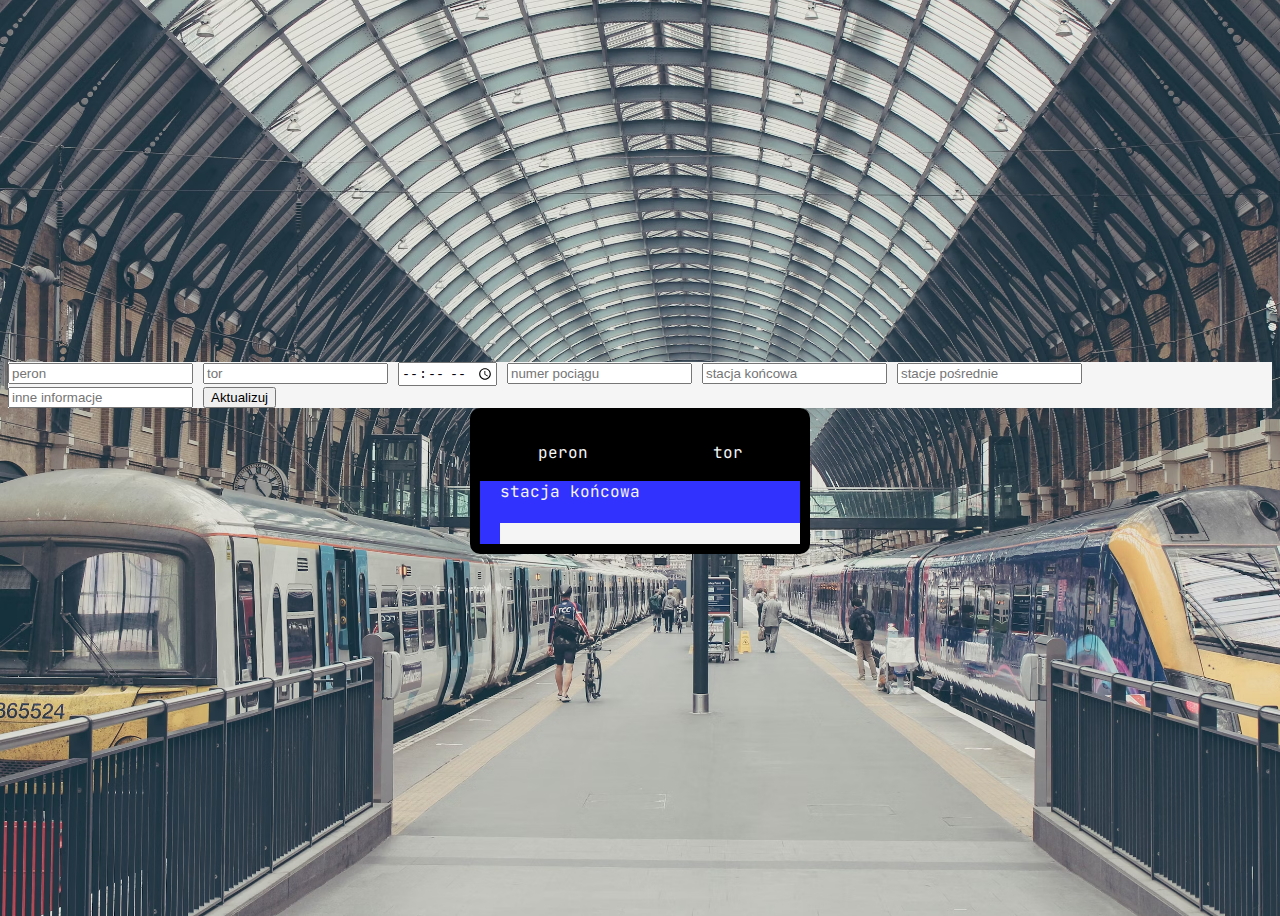
==== peron.html @ f05ddce3 "peron - Copy the code from previous project" ====
<!DOCTYPE html>
<html lang="pl">
<head>
    <meta charset="UTF-8">
    <title>Wyświetlacz peronowy</title>
    <link rel="stylesheet" href="peron.css">
    <script src="peron.js" defer></script>
    <link rel="stylesheet" href="scroll.css">
    <script src="scroll.js"></script>
</head>
<body>
        <div class="in">
            <input type="text" placeholder="peron" id="peronI">
            <input type="text" placeholder="tor" id="torI">
            <input type="time" id="godzinaI">
            <input type="text" placeholder="numer pociągu" id="numerI">
            <input type="text" placeholder="stacja końcowa" id="koncowaI">
            <input type="text" placeholder="stacje pośrednie" id="posrednieI">
            <input type="text" placeholder="inne informacje" id="inneI">

            <button id="aktualizujP">Aktualizuj</button>
        </div>
        <div class="out">
            <div class="head">
                <div>
                    <p>peron <span class="big-span" id="peronO"></span></p>
                </div>
                <div>
                    <p>tor <span class="big-span" id="torO"></span></p>
                </div>
            </div>
            <div class="screen">
                <div class="left">
                    <span class="big-span" id="godzinaO"></span>
                    <span id="numerO"></span>
                </div>
                <div class="right">
                    <span id="koncowaO">stacja końcowa</span>
                    <div class="scroll-container"><span class="scroll-text" id="posrednieO">
                    </span></div>
                    <div class="scroll-container white-scroll"><span class="scroll-text" id="inneO"></span></div>
                </div>
            </div>
        </div>
</body>
</html>
---- peron.css ----
@import url('https://fonts.googleapis.com/css2?family=JetBrains+Mono:wght@700&display=swap');

body {
    display: flex;
    flex-direction: column;
    align-items: center;
    justify-content: center;
    height: 100vh;
    background-image: url('tlo.jpg');
    background-size: cover;
    font-family: 'JetBrains Mono';
    font-size: 16px;
}

.in {
    background-color: whitesmoke;
}

.out {
    background-color: black;
    padding: 10px;
    border-radius: 10px;
    display: flex;
    flex-direction: column;
    max-width: 500px;
}

.head {
    display: flex;
    gap: 10px;
    background-color: black;
    color: whitesmoke;
    justify-content: space-around;
}

.screen {
    display: flex;
    gap: 10px;
    background-color: #3232ff;
    color: whitesmoke;
    padding-left: 10px;
}

.left {
    display: flex;
    flex-direction: column;
    align-items: center;
}

.white-scroll {
    color: #3232ff;
    background-color: whitesmoke;
}

.big-span {
    font-size: 24px;
}
---- scroll.css ----
.scroll-container {
    width: 300px;
    overflow: hidden;
}
.scroll-text {
    white-space: nowrap;
    display: inline-block;
    padding-left: 100%;
    animation: scroll 15s linear infinite;
}
@keyframes scroll {
    0% {
        transform: translate(0, 0);
    }
    100% {
        transform: translate(-100%, 0);
    }
}
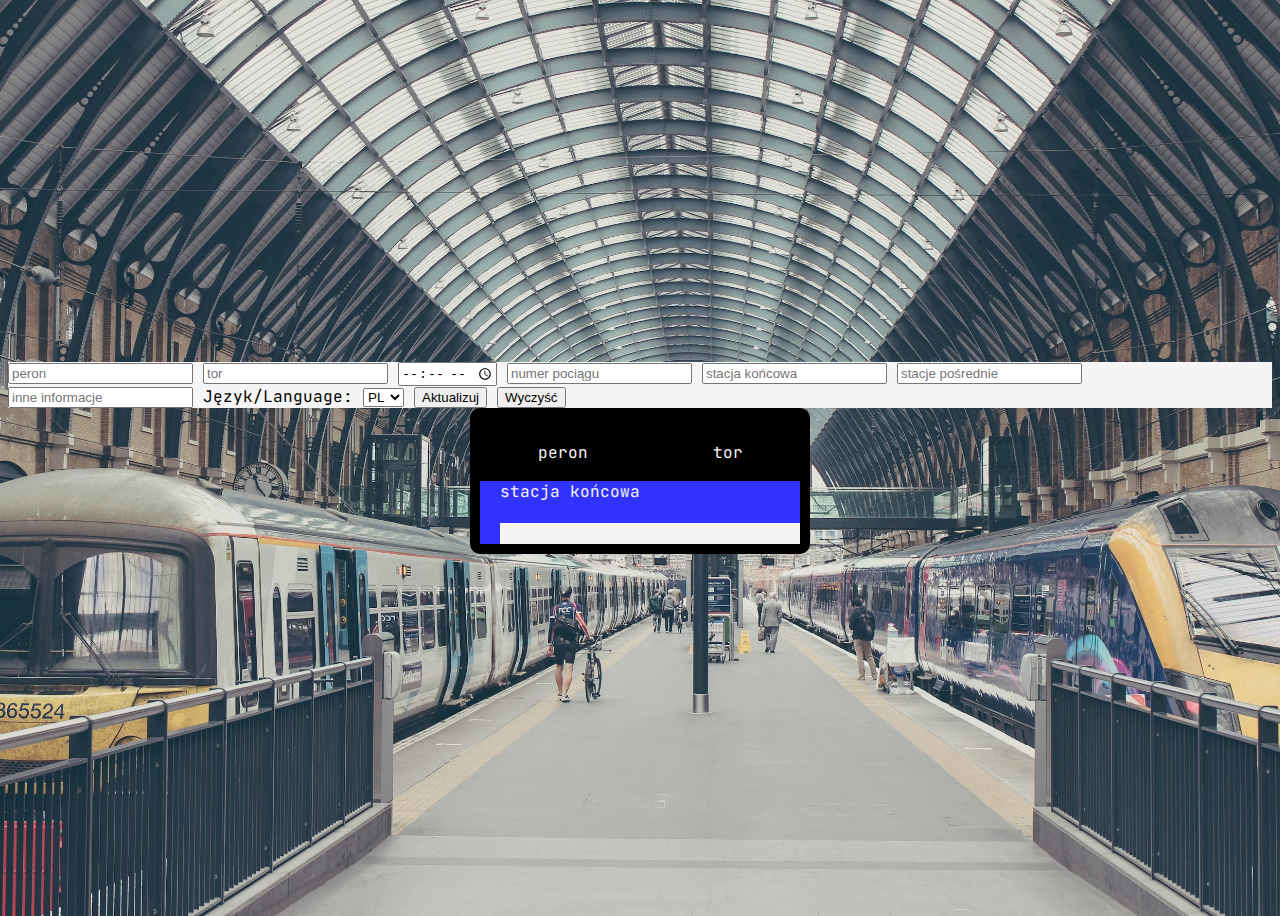
==== commit 157a1e5d: "peron - add the clar button" ====
--- a/peron.html
+++ b/peron.html
@@ -18,15 +18,23 @@
             <input type="text" placeholder="stacje pośrednie" id="posrednieI">
             <input type="text" placeholder="inne informacje" id="inneI">
 
+            <label for="lang">Język/Language:</label>
+            <select id="lang">
+                <option value="pl">PL</option>
+                <option value="en">EN</option>
+            </select>
+
             <button id="aktualizujP">Aktualizuj</button>
+            <button id="wyczyscP">Wyczyść</button>
+
         </div>
         <div class="out">
             <div class="head">
                 <div>
-                    <p>peron <span class="big-span" id="peronO"></span></p>
+                    <p id="peronT">peron <span class="big-span" id="peronO"></span></p>
                 </div>
                 <div>
-                    <p>tor <span class="big-span" id="torO"></span></p>
+                    <p id="torT">tor <span class="big-span" id="torO"></span></p>
                 </div>
             </div>
             <div class="screen">
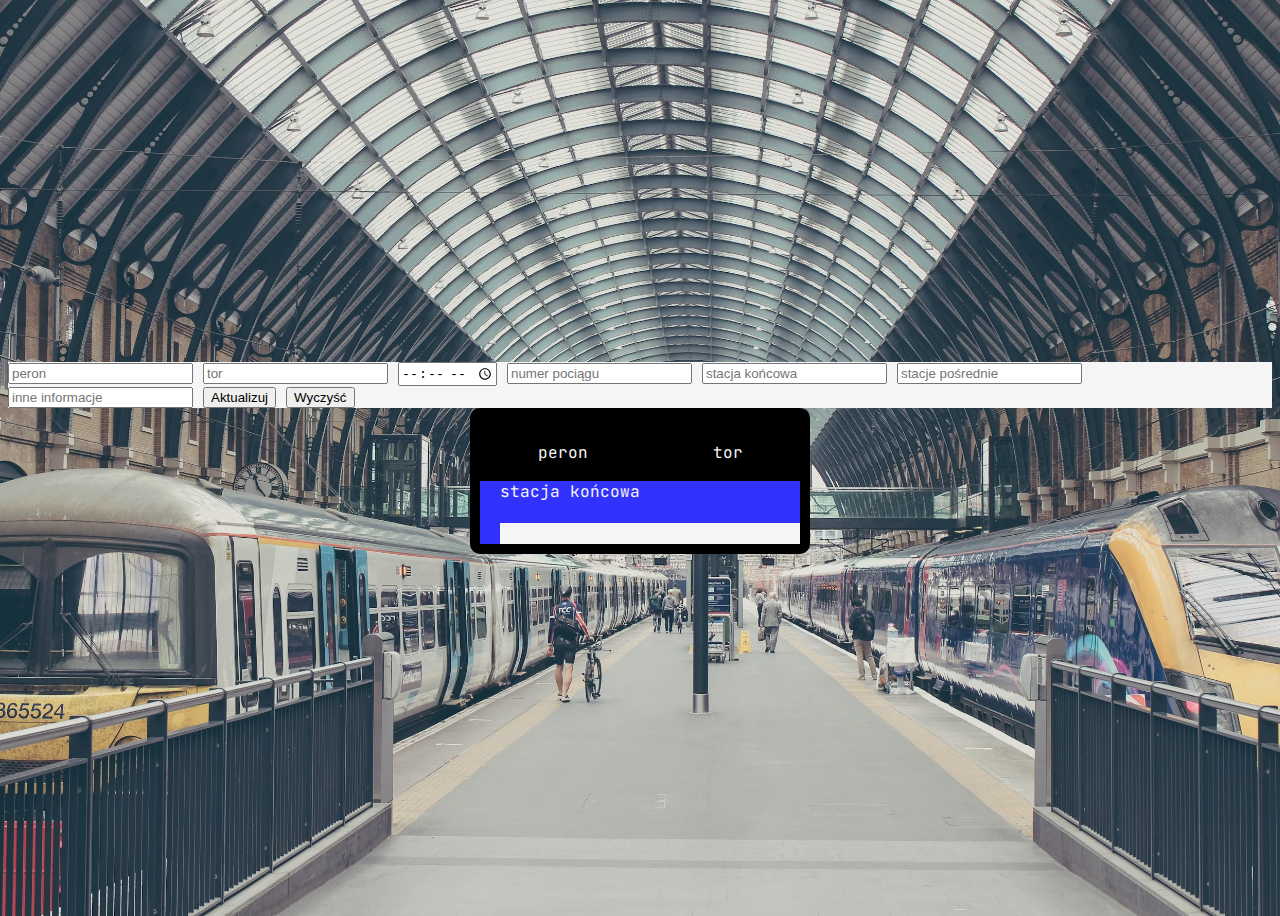
==== commit b7b2fe45: "Create main page" ====
--- a/peron.html
+++ b/peron.html
@@ -17,12 +17,6 @@
             <input type="text" placeholder="stacja końcowa" id="koncowaI">
             <input type="text" placeholder="stacje pośrednie" id="posrednieI">
             <input type="text" placeholder="inne informacje" id="inneI">
-
-            <label for="lang">Język/Language:</label>
-            <select id="lang">
-                <option value="pl">PL</option>
-                <option value="en">EN</option>
-            </select>
 
             <button id="aktualizujP">Aktualizuj</button>
             <button id="wyczyscP">Wyczyść</button>
--- a/peron.css
+++ b/peron.css
@@ -6,7 +6,7 @@
     align-items: center;
     justify-content: center;
     height: 100vh;
-    background-image: url('tlo.jpg');
+    background-image: url('img/tlo.jpg');
     background-size: cover;
     font-family: 'JetBrains Mono';
     font-size: 16px;
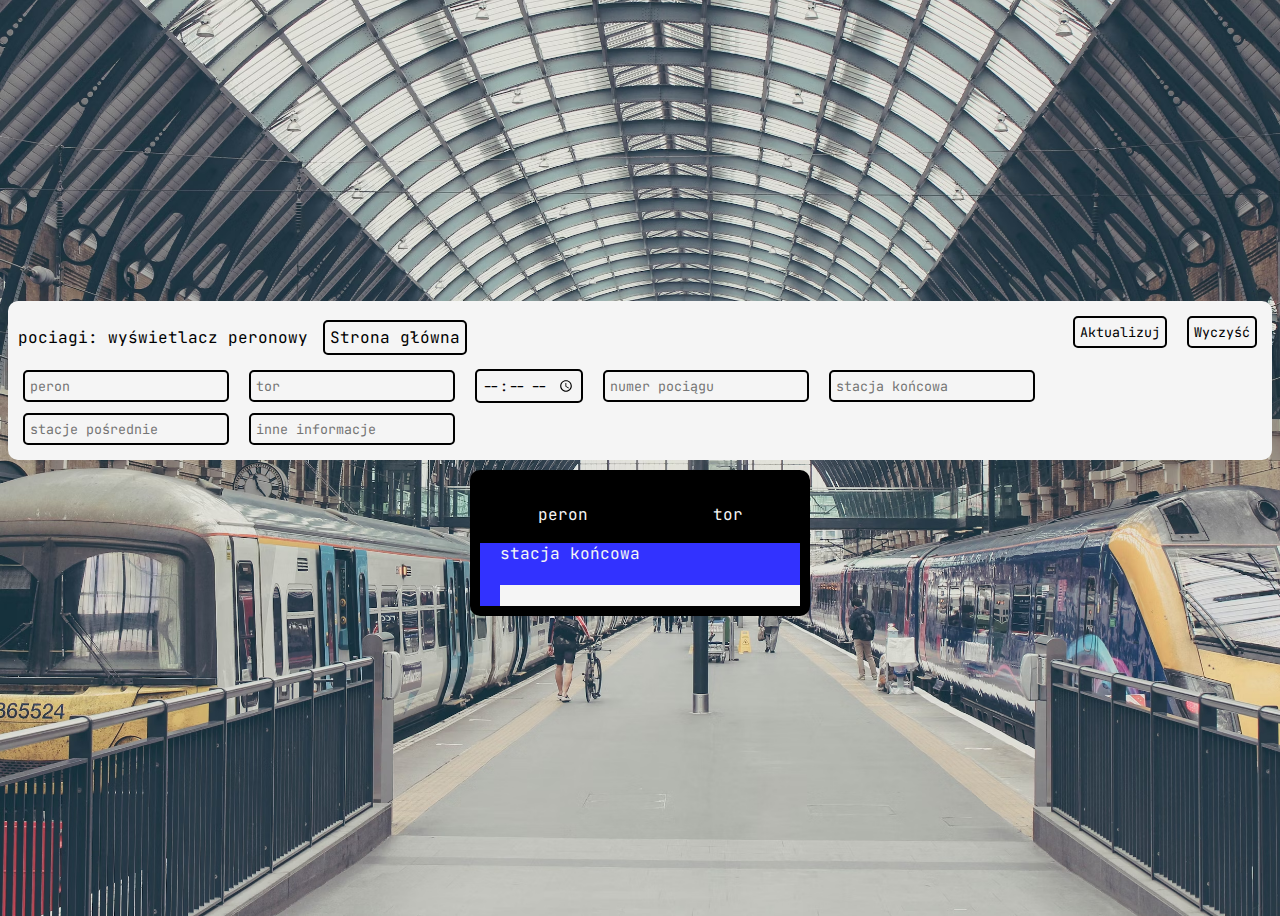
==== commit a9d9fd46: "peron - restyle the input section" ====
--- a/peron.html
+++ b/peron.html
@@ -10,6 +10,16 @@
 </head>
 <body>
         <div class="in">
+            <div class="in-top">
+                <div>
+                    <p>pociagi: wyświetlacz peronowy <a href="index.html">Strona główna</a></p>   
+                </div>
+                <div>
+                    <button id="aktualizujP">Aktualizuj</button>
+                    <button id="wyczyscP">Wyczyść</button>
+                </div>
+            </div>
+
             <input type="text" placeholder="peron" id="peronI">
             <input type="text" placeholder="tor" id="torI">
             <input type="time" id="godzinaI">
@@ -17,10 +27,6 @@
             <input type="text" placeholder="stacja końcowa" id="koncowaI">
             <input type="text" placeholder="stacje pośrednie" id="posrednieI">
             <input type="text" placeholder="inne informacje" id="inneI">
-
-            <button id="aktualizujP">Aktualizuj</button>
-            <button id="wyczyscP">Wyczyść</button>
-
         </div>
         <div class="out">
             <div class="head">
--- a/peron.css
+++ b/peron.css
@@ -10,10 +10,13 @@
     background-size: cover;
     font-family: 'JetBrains Mono';
     font-size: 16px;
+    gap: 10px;
 }
 
 .in {
     background-color: whitesmoke;
+    padding: 10px;
+    border-radius: 10px;
 }
 
 .out {
@@ -54,4 +57,24 @@
 
 .big-span {
     font-size: 24px;
+}
+
+button, input, a {
+    border: 2px solid black;
+    border-radius: 5px;
+    padding: 5px;
+    font-family: 'JetBrains Mono';
+    margin: 5px;
+    background-color: whitesmoke;
+}
+
+a {
+    text-decoration: none;
+    color: black;
+}
+
+.in-top {
+    display: flex;
+    flex-direction: row;
+    justify-content: space-between;
 }